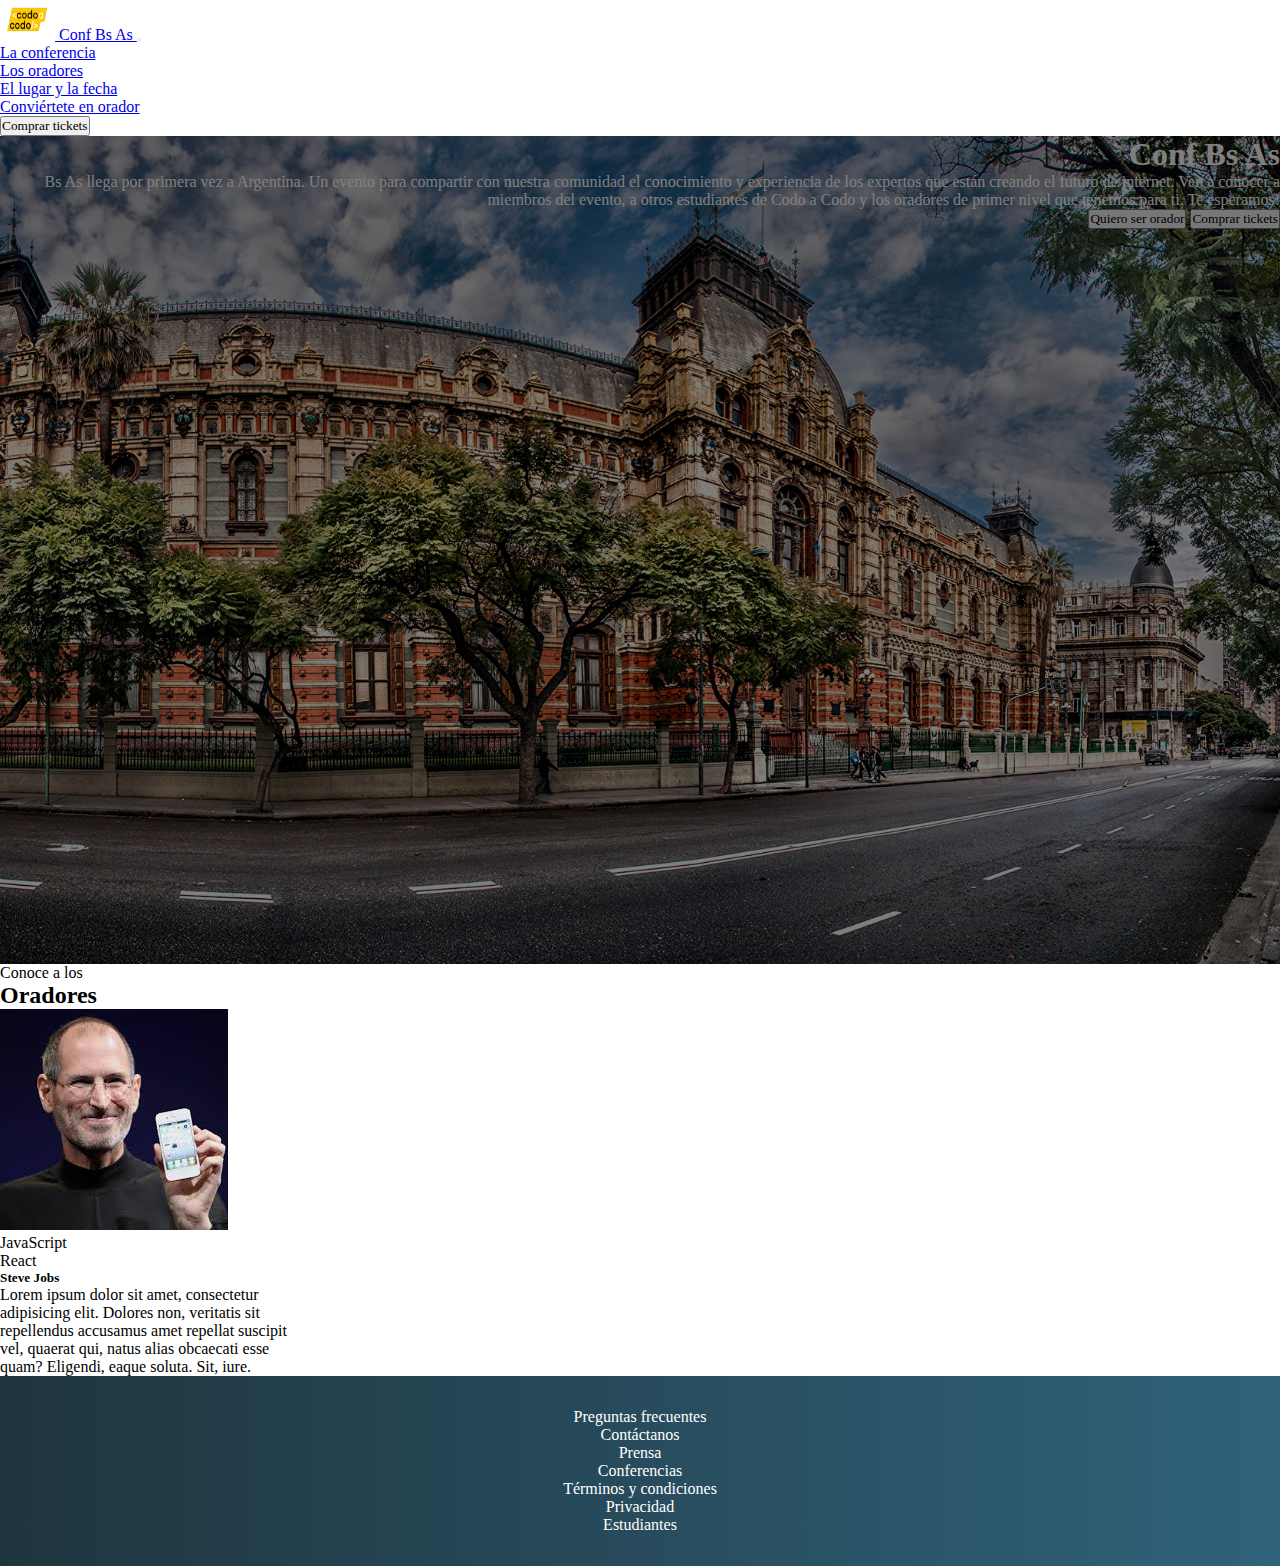
==== index.html @ 7ee570ea "primer commit" ====
<!DOCTYPE html>
<html lang="en">
<head>
    <meta charset="UTF-8">
    <meta http-equiv="X-UA-Compatible" content="IE=edge">
    <meta name="viewport" content="width=device-width, initial-scale=1.0">
    <meta name="description" content="Milovet brinda un servicio veterinario a domicilio caracterizado por los más altos estándares de calidad y calidez, 
    otorgando atención integral desde la comididad de tu casa.">
    <meta name="keywords" content="veterinaria, vet, veterinary, pet, dog, cat, health, healthcare, mascota, mascotas, perro, perros, gato, gatos, atención médica, médico, médica, vacuna, juguetes">
    <title>Inicio</title>
    <!-- Favicon -->
    <link rel="icon" type="image/x-icon" href="./img/codoacodo.png">
    <!-- Bootstrap -->
    <link href="https://cdn.jsdelivr.net/npm/bootstrap@5.3.2/dist/css/bootstrap.min.css" rel="stylesheet" integrity="sha384-T3c6CoIi6uLrA9TneNEoa7RxnatzjcDSCmG1MXxSR1GAsXEV/Dwwykc2MPK8M2HN" crossorigin="anonymous">
    <!-- AOS -->
    <link href="https://unpkg.com/aos@2.3.1/dist/aos.css" rel="stylesheet">
    <!-- FontAwesome -->
    <link rel="stylesheet" href="https://cdnjs.cloudflare.com/ajax/libs/font-awesome/4.7.0/css/font-awesome.min.css">
    <!-- styles.css -->
    <link rel="stylesheet" href="./css/styles.css">
</head>

<body>
    <header class="container-fluid d-flex justify-content-center align-items-center">
        <div class="overlay"></div>
        <div class="col-md-5 offset-md-5 header-content">
            <h1 class="mb-3">Conf Bs As</h1>
            <p class="mb-3">Bs As llega por primera vez a Argentina. Un evento para compartir con nuestra comunidad el conocimiento y experiencia de los expertos que están creando el futuro de internet. Ven a conocer a miembros del evento, a otros estudiantes de Codo a Codo y los oradores de primer nivel que tenemos para ti. Te esperamos!</p>
            <div class="mt-4 d-flex justify-content-end gap-3">
                <button type="button" class="btn btn-outline-light">Quiero ser orador</button>
                <button type="button" class="btn btn-success">Comprar tickets</button>
            </div>
        </div>
    </header>

    <!-- navbar -->
    <nav class="navbar sticky-top bg-dark navbar-expand-lg bg-body-tertiary" data-bs-theme="dark">
        <div class="container-fluid justify-content-between align-items-center">
            <div class="col-md-4 offset-md-1">
                <a class="navbar-brand" href="#">
                    <img src="./img/codoacodo.png" alt="Logo" width="55" height="40" class="d-inline-block align-text-center">
                    Conf Bs As
                </a>
                <button class="navbar-toggler" type="button" data-bs-toggle="collapse" data-bs-target="#navbarNav" aria-controls="navbarNav" aria-expanded="false" aria-label="Toggle navigation">
                    <span class="navbar-toggler-icon"></span>
                </button>
            </div>
            <div class="collapse navbar-collapse" id="navbarNav">
                <ul class="navbar-nav">
                    <li class="nav-item">
                        <a class="nav-link active" aria-current="page" href="#">La conferencia</a>
                    </li>
                    <li class="nav-item">
                        <a class="nav-link" href="#">Los oradores</a>
                    </li>
                    <li class="nav-item">
                        <a class="nav-link" href="#">El lugar y la fecha</a>
                    </li>
                    <li class="nav-item">
                        <a class="nav-link" href="#">Conviértete en orador</a>
                    </li>
                    <button class="btn btn-outline-success border-0">Comprar tickets</button>
                </ul>
            </div>
        </div>
    </nav>

    <!-- main -->
    <main>
        <section id="oradores" class="container-fluid mt-3 mb-5">
            <div class="row">
                <div class="col-12 d-flex flex-column justify-content-center align-items-center">
                    <p>Conoce a los</p>
                    <h2>Oradores</h2>
                </div>
            </div>
            <div class="row">
                <div class="col-12 d-flex flex-wrap justify-content-center align-items-center">
                    <div class="card" style="width: 18rem;">
                        <img src="./img/steve.jpg" class="card-img-top" alt="Steve Jobs">
                        <div class="d-flex">
                            <p class="card-item">JavaScript</p>
                            <p class="card-item">React</p>
                        </div>
                        <div class="card-body">
                            <h5 class="card-title">Steve Jobs</h5>
                            <p class="card-text">Lorem ipsum dolor sit amet, consectetur adipisicing elit. Dolores non, veritatis sit repellendus accusamus amet repellat suscipit vel, quaerat qui, natus alias obcaecati esse quam? Eligendi, eaque soluta. Sit, iure.</p>
                        </div>
                    </div>
                </div>
            </div>
        </section>
    </main>

    <!-- footer -->
    <footer class="container-fluid">
        <div class="row">
            <ul class="col-12 d-flex flex-column flex-md-row justify-content-center align-items-center gap-5">
                <li class="col-md-1"><a href="#">Preguntas frecuentes</a></li>
                <li class="col-md-1"><a href="#">Contáctanos</a></li>
                <li class="col-md-1"><a href="#">Prensa</a></li>
                <li class="col-md-1"><a href="#">Conferencias</a></li>
                <li class="col-md-1"><a href="#">Términos y condiciones</a></li>
                <li class="col-md-1"><a href="#">Privacidad</a></li>
                <li class="col-md-1"><a href="#">Estudiantes</a></li>
            </ul>
        </div>
    </footer>

    <!-- Bootstrap -->
    <script src="https://cdn.jsdelivr.net/npm/bootstrap@5.3.2/dist/js/bootstrap.bundle.min.js" integrity="sha384-C6RzsynM9kWDrMNeT87bh95OGNyZPhcTNXj1NW7RuBCsyN/o0jlpcV8Qyq46cDfL" crossorigin="anonymous"></script>
    <!-- AOS -->
    <script src="https://unpkg.com/aos@2.3.1/dist/aos.js"></script>
    <script>
        AOS.init();
    </script>
</body>
</html>
---- css/styles.css ----
/* .................................

            GLOBAL STYLES 

   .................................
*/
/*RESET HTML, BOOTSTRAP STYLES*/
* {
  margin: 0;
  padding: 0;
  font-family: "Itim", cursive;
  font-display: swap;
}

body {
  min-height: 100vh;
}

hr {
  opacity: 1;
}

p {
  padding: 0;
  margin: 0;
}

ul {
  padding: 0;
  margin: 0;
}

/* GRID */
body {
  display: grid;
  grid-template-areas: "nav" "header" "main" "footer";
  grid-template-rows: repeat(4, auto);
  grid-template-columns: auto;
}
body nav {
  grid-area: nav;
}
body header {
  grid-area: header;
}
body main {
  grid-area: main;
}
body footer {
  grid-area: footer;
}


/* HEADER */
header {
  position: relative;
  height: 92vh;
  background-image: url("../img/hawaii.jpg");
  background-size: cover;
  background-position: center center;
  color: white;
  text-align: end;
}

.overlay {
  top: 0;
  left: 0;
  width: 100%;
  height: 100%;
  position: absolute;
  background-color: rgba(0, 0, 0, 0.5);
}

.header-content {
  z-index: 1;
}

/* FOOTER */

footer {
  background: linear-gradient(to right, #1f353e, #30627b);
  color: white;
  padding: 2rem;
}

footer li {
  list-style: none;
  text-align: center;
}

footer a {
  color: white;
  text-decoration: none;
}

footer a:hover {
  text-decoration: none;
  color: #328f52;
}
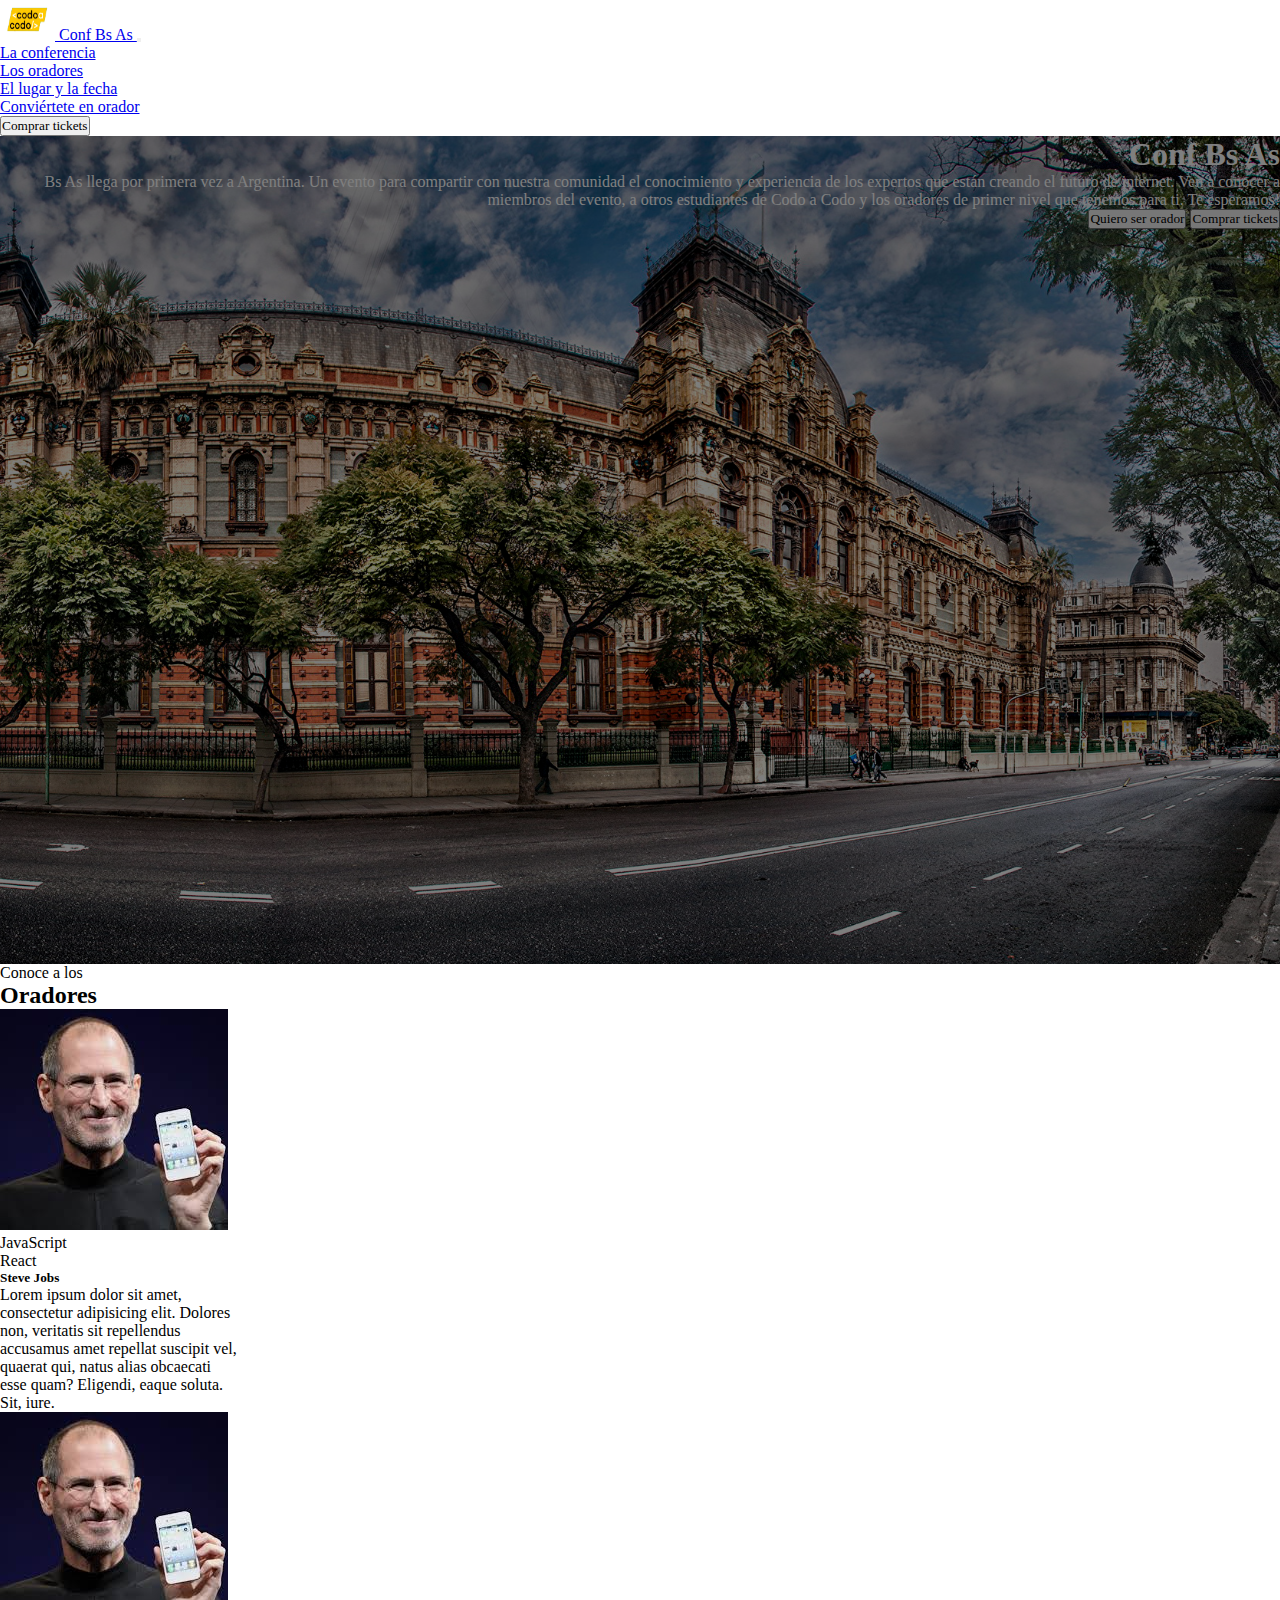
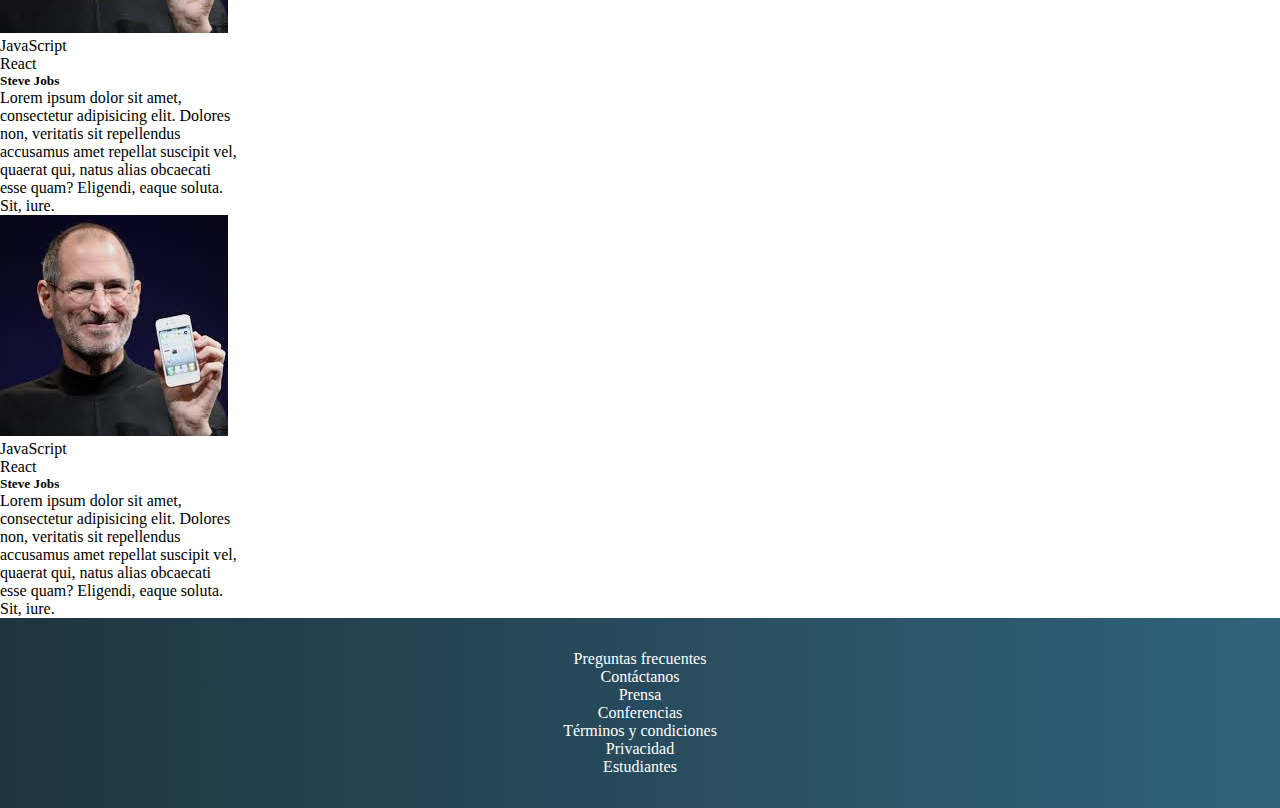
==== commit 9968a7a8: "tarjetas" ====
--- a/index.html
+++ b/index.html
@@ -75,9 +75,31 @@
                 </div>
             </div>
             <div class="row">
-                <div class="col-12 d-flex flex-wrap justify-content-center align-items-center">
-                    <div class="card" style="width: 18rem;">
-                        <img src="./img/steve.jpg" class="card-img-top" alt="Steve Jobs">
+                <div class="col-10 offset-1 d-flex flex-wrap justify-content-center align-items-center gap-5">
+                    <div class="card">
+                        <img src="./img/steve.jpg" class="card-img-top img-fluid" alt="Steve Jobs">
+                        <div class="d-flex">
+                            <p class="card-item">JavaScript</p>
+                            <p class="card-item">React</p>
+                        </div>
+                        <div class="card-body">
+                            <h5 class="card-title">Steve Jobs</h5>
+                            <p class="card-text">Lorem ipsum dolor sit amet, consectetur adipisicing elit. Dolores non, veritatis sit repellendus accusamus amet repellat suscipit vel, quaerat qui, natus alias obcaecati esse quam? Eligendi, eaque soluta. Sit, iure.</p>
+                        </div>
+                    </div>
+                    <div class="card">
+                        <img src="./img/steve.jpg" class="card-img-top img-fluid" alt="Steve Jobs">
+                        <div class="d-flex">
+                            <p class="card-item">JavaScript</p>
+                            <p class="card-item">React</p>
+                        </div>
+                        <div class="card-body">
+                            <h5 class="card-title">Steve Jobs</h5>
+                            <p class="card-text">Lorem ipsum dolor sit amet, consectetur adipisicing elit. Dolores non, veritatis sit repellendus accusamus amet repellat suscipit vel, quaerat qui, natus alias obcaecati esse quam? Eligendi, eaque soluta. Sit, iure.</p>
+                        </div>
+                    </div>
+                    <div class="card">
+                        <img src="./img/steve.jpg" class="card-img-top img-fluid" alt="Steve Jobs">
                         <div class="d-flex">
                             <p class="card-item">JavaScript</p>
                             <p class="card-item">React</p>
@@ -95,7 +117,7 @@
     <!-- footer -->
     <footer class="container-fluid">
         <div class="row">
-            <ul class="col-12 d-flex flex-column flex-md-row justify-content-center align-items-center gap-5">
+            <ul class="col-12 d-flex flex-column flex-md-row flex-wrap justify-content-center align-items-center gap-5">
                 <li class="col-md-1"><a href="#">Preguntas frecuentes</a></li>
                 <li class="col-md-1"><a href="#">Contáctanos</a></li>
                 <li class="col-md-1"><a href="#">Prensa</a></li>
--- a/css/styles.css
+++ b/css/styles.css
@@ -75,6 +75,12 @@
   z-index: 1;
 }
 
+/* SECTION ORADORES */
+
+.card {
+  width: 15rem;
+}
+
 /* FOOTER */
 
 footer {
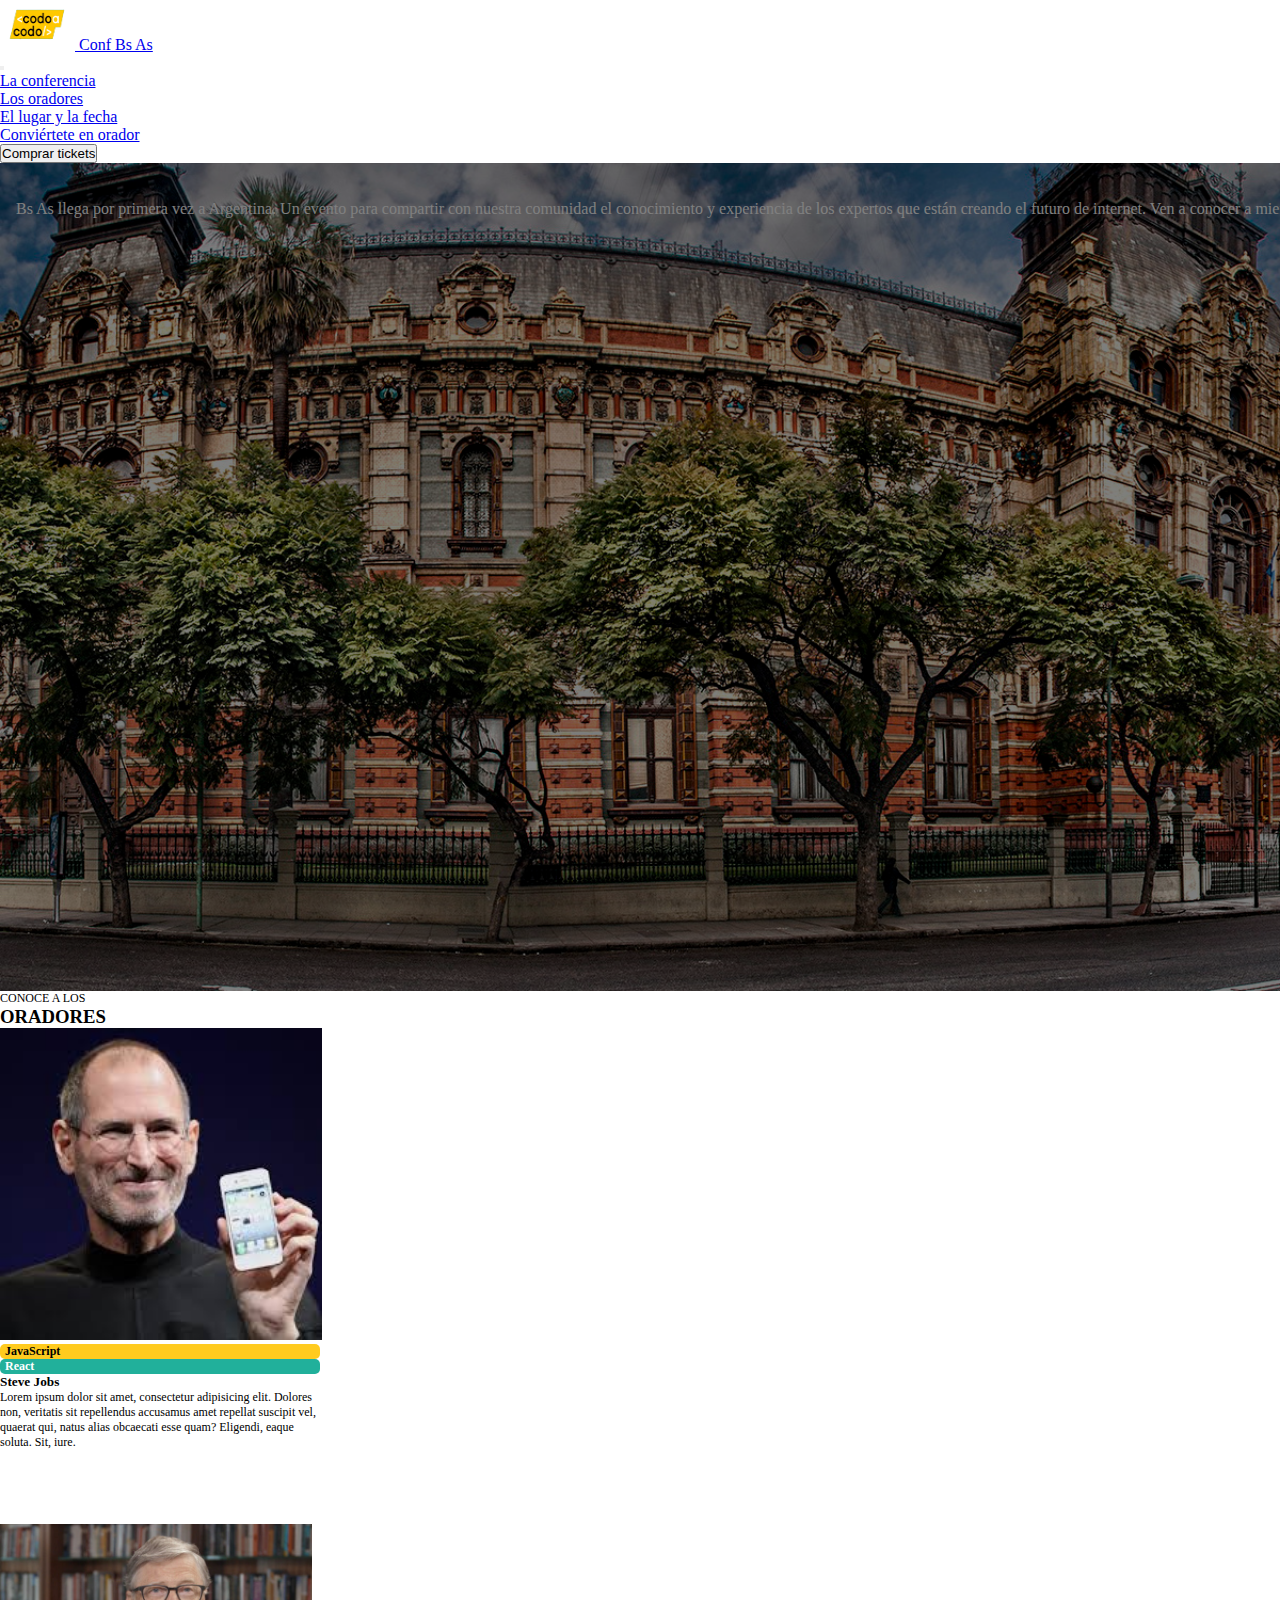
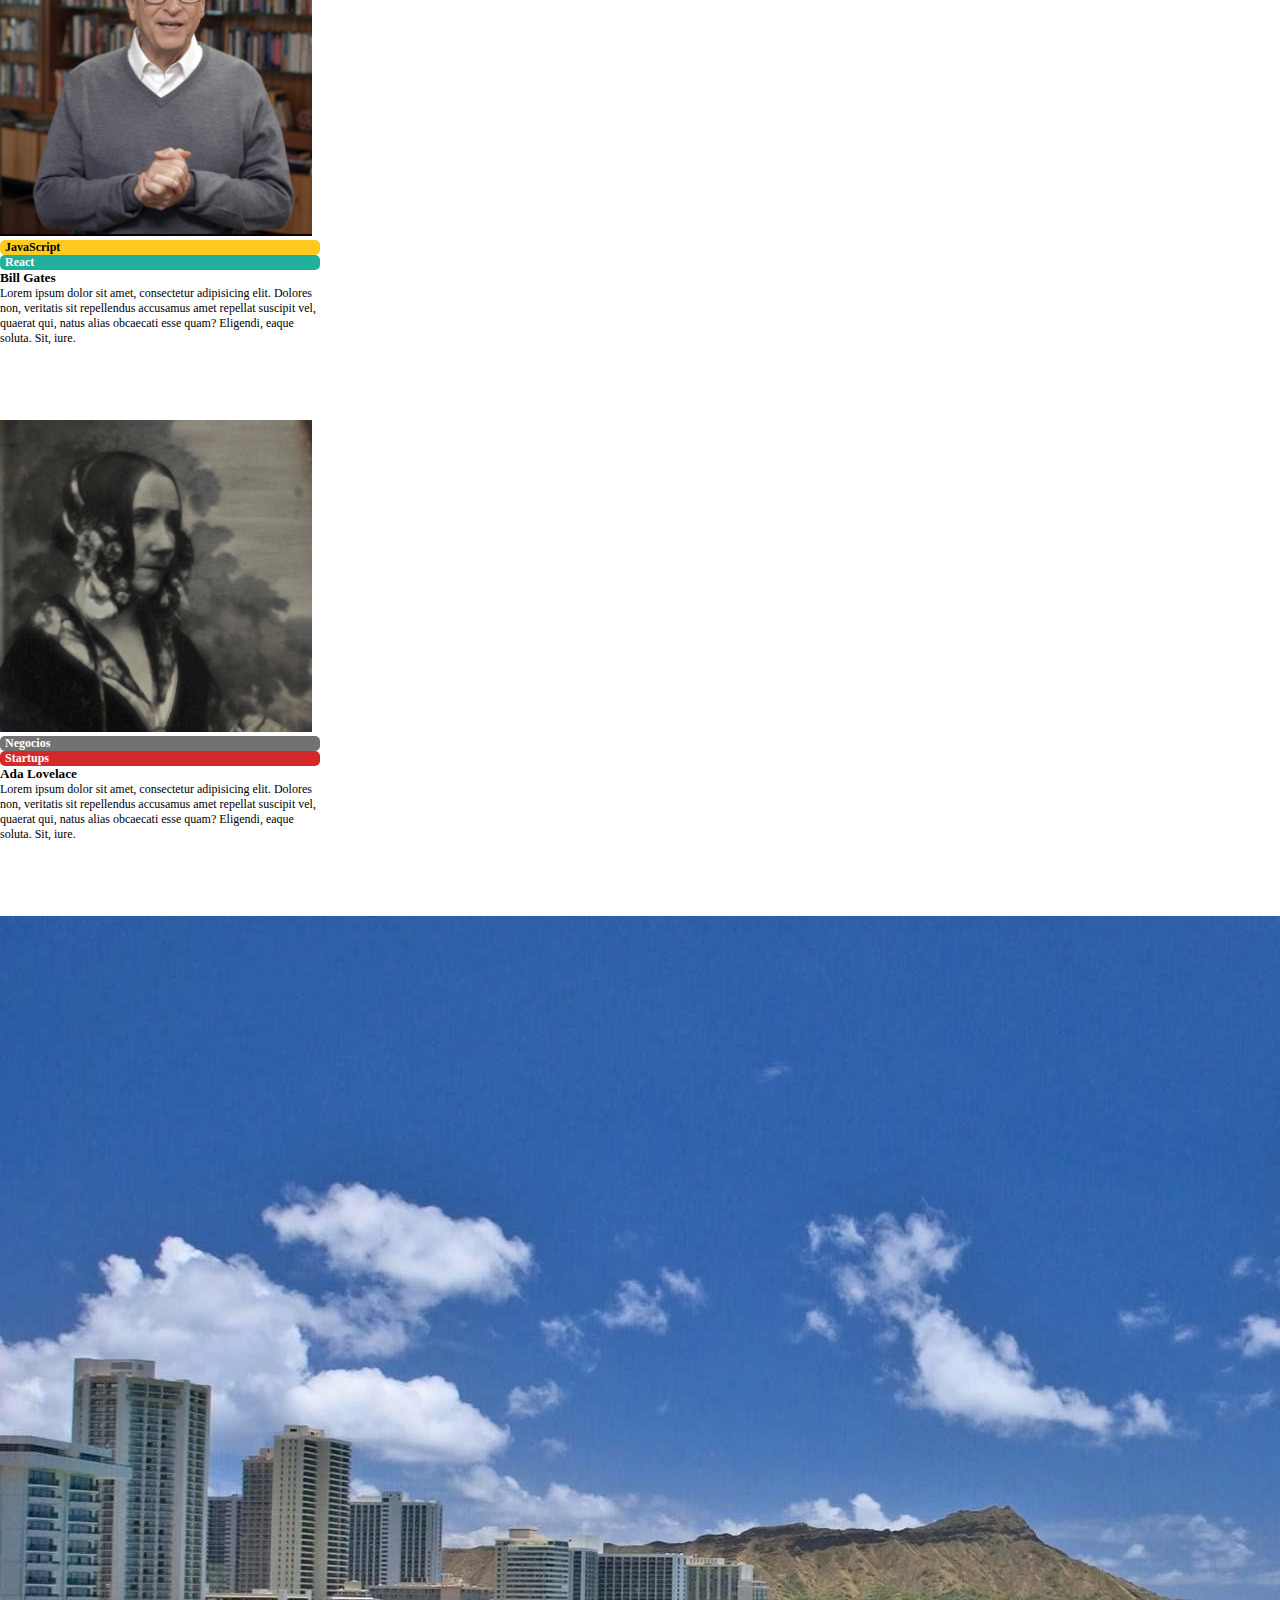
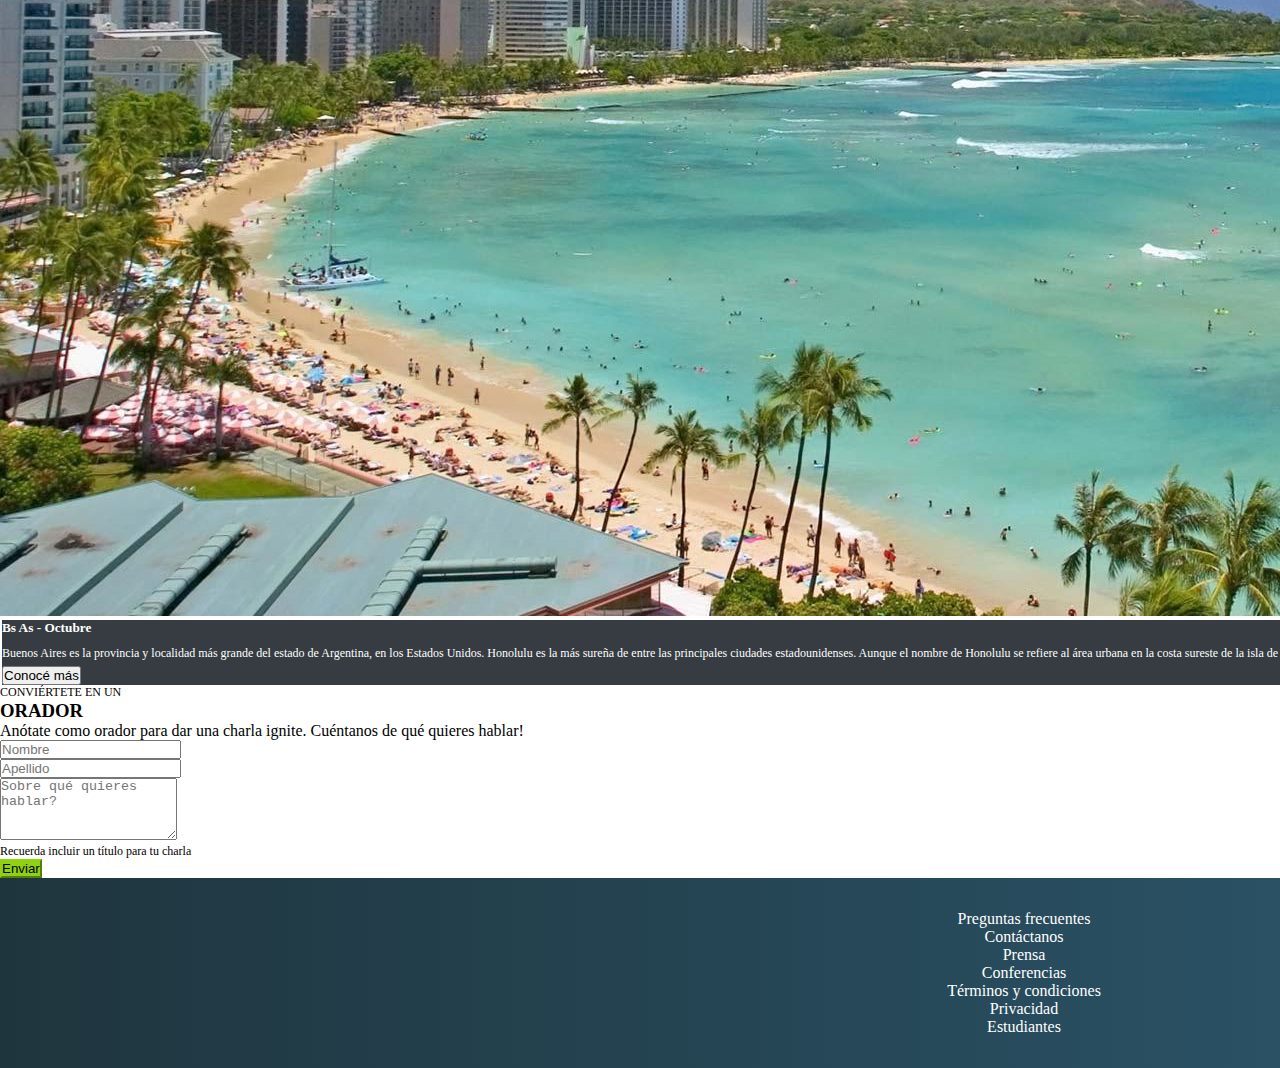
==== commit 03a35cbd: "secciones locacion y postulacion" ====
--- a/index.html
+++ b/index.html
@@ -38,14 +38,14 @@
         <div class="container-fluid justify-content-between align-items-center">
             <div class="col-md-4 offset-md-1">
                 <a class="navbar-brand" href="#">
-                    <img src="./img/codoacodo.png" alt="Logo" width="55" height="40" class="d-inline-block align-text-center">
+                    <img src="./img/codoacodo.png" alt="Logo" width="75" height="50" class="d-inline-block align-text-center">
                     Conf Bs As
                 </a>
-                <button class="navbar-toggler" type="button" data-bs-toggle="collapse" data-bs-target="#navbarNav" aria-controls="navbarNav" aria-expanded="false" aria-label="Toggle navigation">
-                    <span class="navbar-toggler-icon"></span>
-                </button>
             </div>
-            <div class="collapse navbar-collapse" id="navbarNav">
+            <button class="navbar-toggler" type="button" data-bs-toggle="collapse" data-bs-target="#navbarNav" aria-controls="navbarNav" aria-expanded="false" aria-label="Toggle navigation">
+                <span class="navbar-toggler-icon"></span>
+            </button>
+            <div class="collapse navbar-collapse ps-lg-5" id="navbarNav">
                 <ul class="navbar-nav">
                     <li class="nav-item">
                         <a class="nav-link active" aria-current="page" href="#">La conferencia</a>
@@ -70,45 +70,90 @@
         <section id="oradores" class="container-fluid mt-3 mb-5">
             <div class="row">
                 <div class="col-12 d-flex flex-column justify-content-center align-items-center">
-                    <p>Conoce a los</p>
-                    <h2>Oradores</h2>
+                    <p class="uppercase small-letter">Conoce a los</p>
+                    <h3 class="uppercase">Oradores</h3>
                 </div>
             </div>
-            <div class="row">
-                <div class="col-10 offset-1 d-flex flex-wrap justify-content-center align-items-center gap-5">
+            <div class="row mt-3">
+                <div class="col-12 d-flex flex-wrap justify-content-center align-items-center gap-5">
                     <div class="card">
                         <img src="./img/steve.jpg" class="card-img-top img-fluid" alt="Steve Jobs">
-                        <div class="d-flex">
-                            <p class="card-item">JavaScript</p>
-                            <p class="card-item">React</p>
-                        </div>
                         <div class="card-body">
+                            <div class="d-flex align-items-end gap-1">
+                                <p class="card-item bg-yellow">JavaScript</p>
+                                <p class="card-item bg-green">React</p>
+                            </div>
                             <h5 class="card-title">Steve Jobs</h5>
                             <p class="card-text">Lorem ipsum dolor sit amet, consectetur adipisicing elit. Dolores non, veritatis sit repellendus accusamus amet repellat suscipit vel, quaerat qui, natus alias obcaecati esse quam? Eligendi, eaque soluta. Sit, iure.</p>
                         </div>
                     </div>
                     <div class="card">
-                        <img src="./img/steve.jpg" class="card-img-top img-fluid" alt="Steve Jobs">
-                        <div class="d-flex">
-                            <p class="card-item">JavaScript</p>
-                            <p class="card-item">React</p>
-                        </div>
+                        <img src="./img/bill.jpg" class="card-img-top img-fluid" alt="Bill Gates">
                         <div class="card-body">
-                            <h5 class="card-title">Steve Jobs</h5>
+                            <div class="d-flex align-items-end gap-1">
+                                <p class="card-item bg-yellow">JavaScript</p>
+                                <p class="card-item bg-green">React</p>
+                            </div>
+                            <h5 class="card-title">Bill Gates</h5>
                             <p class="card-text">Lorem ipsum dolor sit amet, consectetur adipisicing elit. Dolores non, veritatis sit repellendus accusamus amet repellat suscipit vel, quaerat qui, natus alias obcaecati esse quam? Eligendi, eaque soluta. Sit, iure.</p>
                         </div>
                     </div>
                     <div class="card">
-                        <img src="./img/steve.jpg" class="card-img-top img-fluid" alt="Steve Jobs">
-                        <div class="d-flex">
-                            <p class="card-item">JavaScript</p>
-                            <p class="card-item">React</p>
-                        </div>
+                        <img src="./img/ada.jpeg" class="card-img-top img-fluid" alt="Ada Lovelace">
                         <div class="card-body">
-                            <h5 class="card-title">Steve Jobs</h5>
+                            <div class="d-flex align-items-end gap-1">
+                                <p class="card-item bg-grey">Negocios</p>
+                                <p class="card-item bg-red">Startups</p>
+                            </div>
+                            <h5 class="card-title">Ada Lovelace</h5>
                             <p class="card-text">Lorem ipsum dolor sit amet, consectetur adipisicing elit. Dolores non, veritatis sit repellendus accusamus amet repellat suscipit vel, quaerat qui, natus alias obcaecati esse quam? Eligendi, eaque soluta. Sit, iure.</p>
                         </div>
                     </div>
+                </div>
+            </div>
+        </section>
+
+        <section id="locacion" class="container-fluid">
+            <div class="row">
+                <div class="col-md-6 ps-0 pe-0">
+                    <img src="./img/honolulu.jpg" class="img-fluid" alt="Honolulu">
+                </div>
+                <div class="col-md-6 ms-0 location-content p-4 p-sm-3">
+                    <h5 class="location-title">Bs As - Octubre</h5>
+                    <p class="location-description mt-3 mb-3">Buenos Aires es la provincia y localidad más grande del estado de Argentina, en los Estados Unidos. 
+                        Honolulu es la más sureña de entre las principales ciudades estadounidenses. Aunque el nombre de Honolulu se refiere al área urbana en 
+                        la costa sureste de la isla de Oahu, la ciudad y el condado de Honolulu han formado una ciudad-condado consolidada que cubre toda la ciudad 
+                        (aproximadamente 600 km<sup>2</sup> de superficie).</p>
+                    <button type="button" class="btn btn-outline-light">Conocé más</button>
+                </div>
+            </div>
+        </section>
+
+        <section id="postulacion" class="container-fluid mt-4 mb-4">
+            <div class="row">
+                <div class="col-12 d-flex flex-column justify-content-center align-items-center">
+                    <p class="uppercase small-letter">Conviértete en un</p>
+                    <h3 class="uppercase">Orador</h3>
+                </div>
+                <div class="col-12 d-flex flex-column justify-content-center align-items-center">
+                    <div class="col-10 d-flex justify-content-center">
+                        <p>Anótate como orador para dar una charla ignite. Cuéntanos de qué quieres hablar!</p>
+                    </div>
+                    <form class="col-10 col-lg-6 mt-3" action="." method="POST">
+                        <div class="row mb-3">
+                            <div class="col">
+                                <input type="text" class="form-control form-control-sm" placeholder="Nombre">
+                            </div>
+                            <div class="col">
+                                <input type="text" class="form-control form-control-sm" placeholder="Apellido">
+                            </div>
+                        </div>
+                        <div class="mb-3 d-flex flex-column gap-2">
+                            <textarea class="form-control" placeholder="Sobre qué quieres hablar?" rows="4"></textarea>
+                            <p class="textarea-description">Recuerda incluir un título para tu charla</p>
+                        </div>
+                        <button type="submit" class="btn btn-secondary w-100 submit">Enviar</button>
+                    </form>
                 </div>
             </div>
         </section>
@@ -117,7 +162,7 @@
     <!-- footer -->
     <footer class="container-fluid">
         <div class="row">
-            <ul class="col-12 d-flex flex-column flex-md-row flex-wrap justify-content-center align-items-center gap-5">
+            <ul class="col-12 d-flex flex-column flex-md-row flex-wrap justify-content-center align-items-center gap-2 gap-md-5">
                 <li class="col-md-1"><a href="#">Preguntas frecuentes</a></li>
                 <li class="col-md-1"><a href="#">Contáctanos</a></li>
                 <li class="col-md-1"><a href="#">Prensa</a></li>
--- a/css/styles.css
+++ b/css/styles.css
@@ -4,12 +4,11 @@
 
    .................................
 */
+
 /*RESET HTML, BOOTSTRAP STYLES*/
 * {
   margin: 0;
   padding: 0;
-  font-family: "Itim", cursive;
-  font-display: swap;
 }
 
 body {
@@ -79,6 +78,89 @@
 
 .card {
   width: 15rem;
+  height: 28rem;
+}
+
+.card-img-top {
+  height: 15rem;
+}
+
+.card-item {
+  font-size: 12px;
+  font-weight: 600;
+  border-radius: 5px;
+  padding: 0 5px;
+}
+
+.bg-yellow {
+  background-color: #ffcb1f;
+}
+
+.bg-green {
+  background-color: #21b09b;
+  color:white;
+}
+
+.bg-grey {
+  background-color: #727272;
+  color:white;
+}
+
+.bg-red {
+  background-color: #d52828;
+  color:white;
+}
+
+.card-text {
+  font-size: 12px;
+}
+
+@media screen and (min-width: 960px) {
+  .card {
+    width: 20rem;
+    height: 31rem;
+  }
+
+  .card-img-top {
+    height: 19.5rem;
+  }
+}
+
+/* SECTION LOCACION */
+
+.location-content {
+  color: white;
+  background-color: #363c41;
+  border-left: 2px solid white;
+}
+
+.location-description {
+  font-size: 12px;
+  line-height: 25px;
+}
+
+/* SECTION POSTULACION */
+
+.uppercase {
+  text-transform: uppercase;
+}
+
+.small-letter {
+  font-size: 12px;
+}
+
+.submit {
+  background-color: #8fd211;
+  border-color: #8fd211;
+}
+
+.submit:hover {
+  background-color: #6da10d;
+  border-color: #6da10d;
+}
+
+.textarea-description {
+  font-size: 12px;
 }
 
 /* FOOTER */
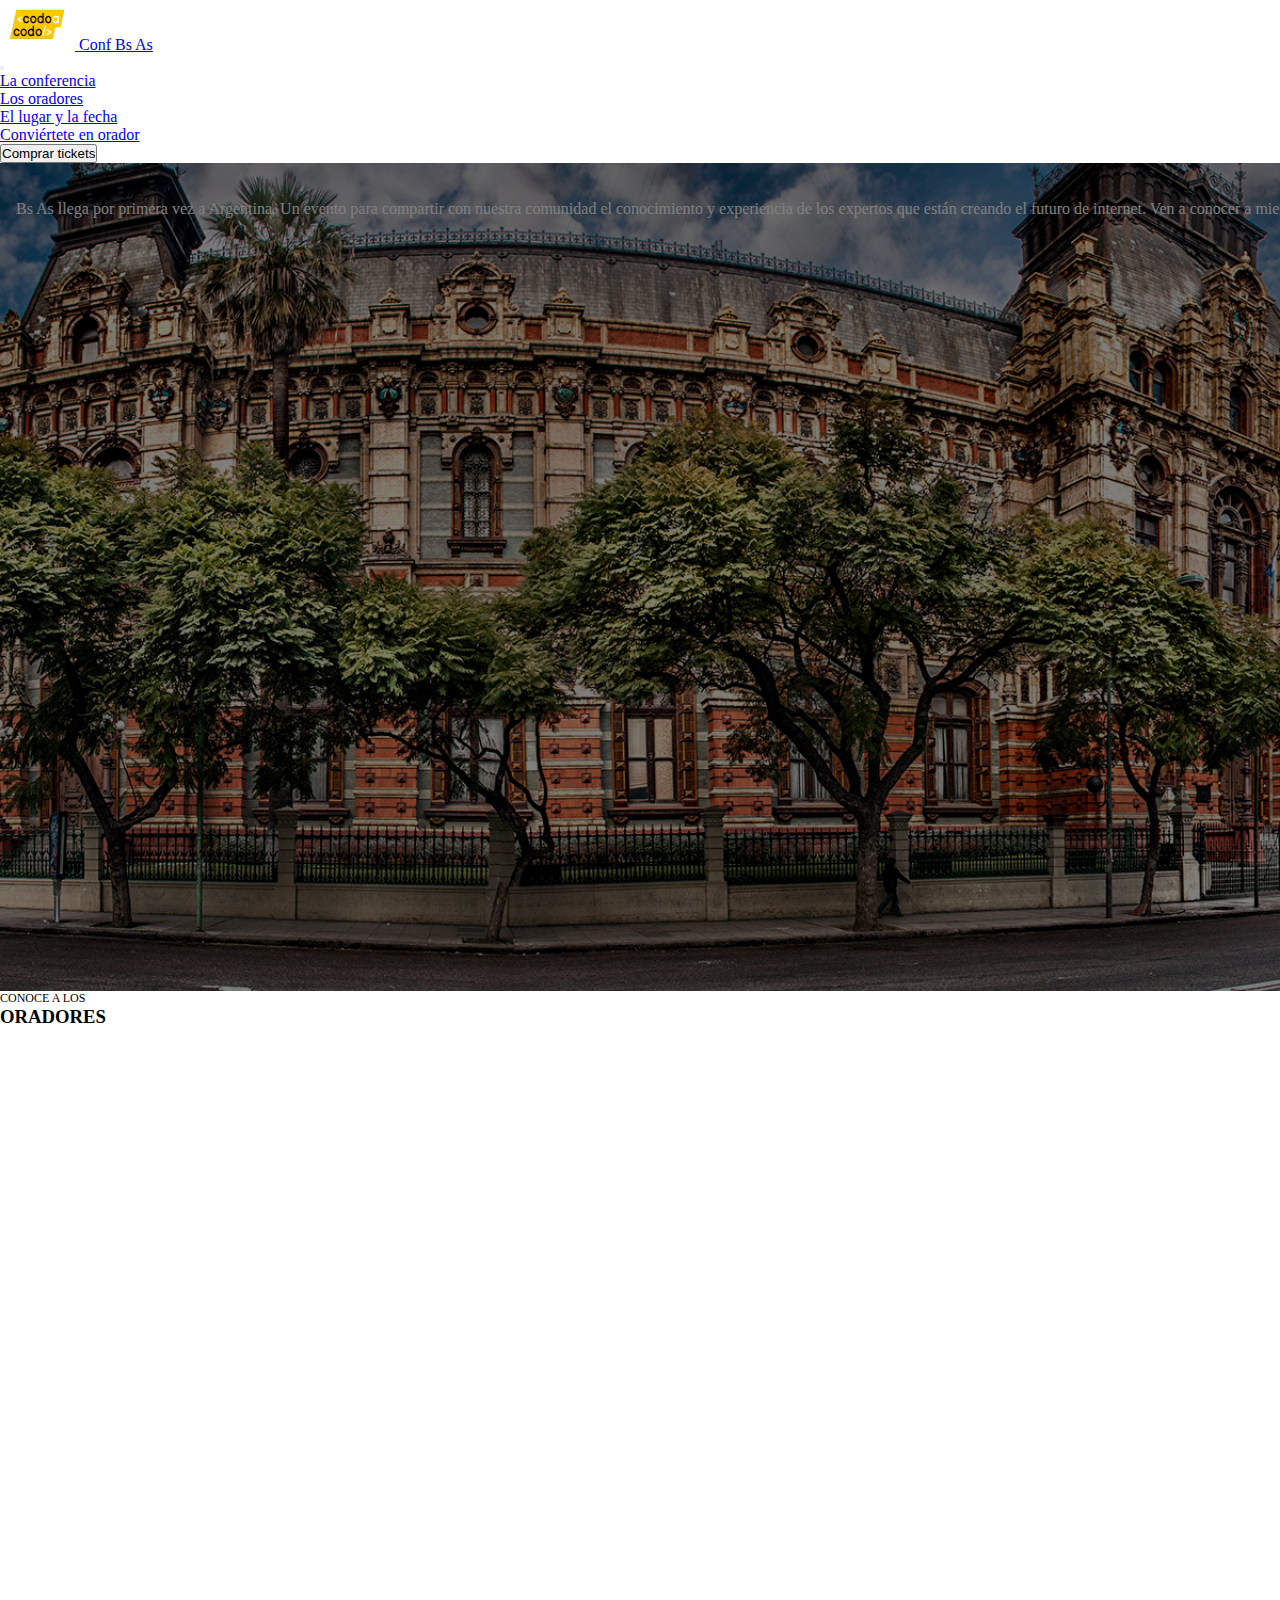
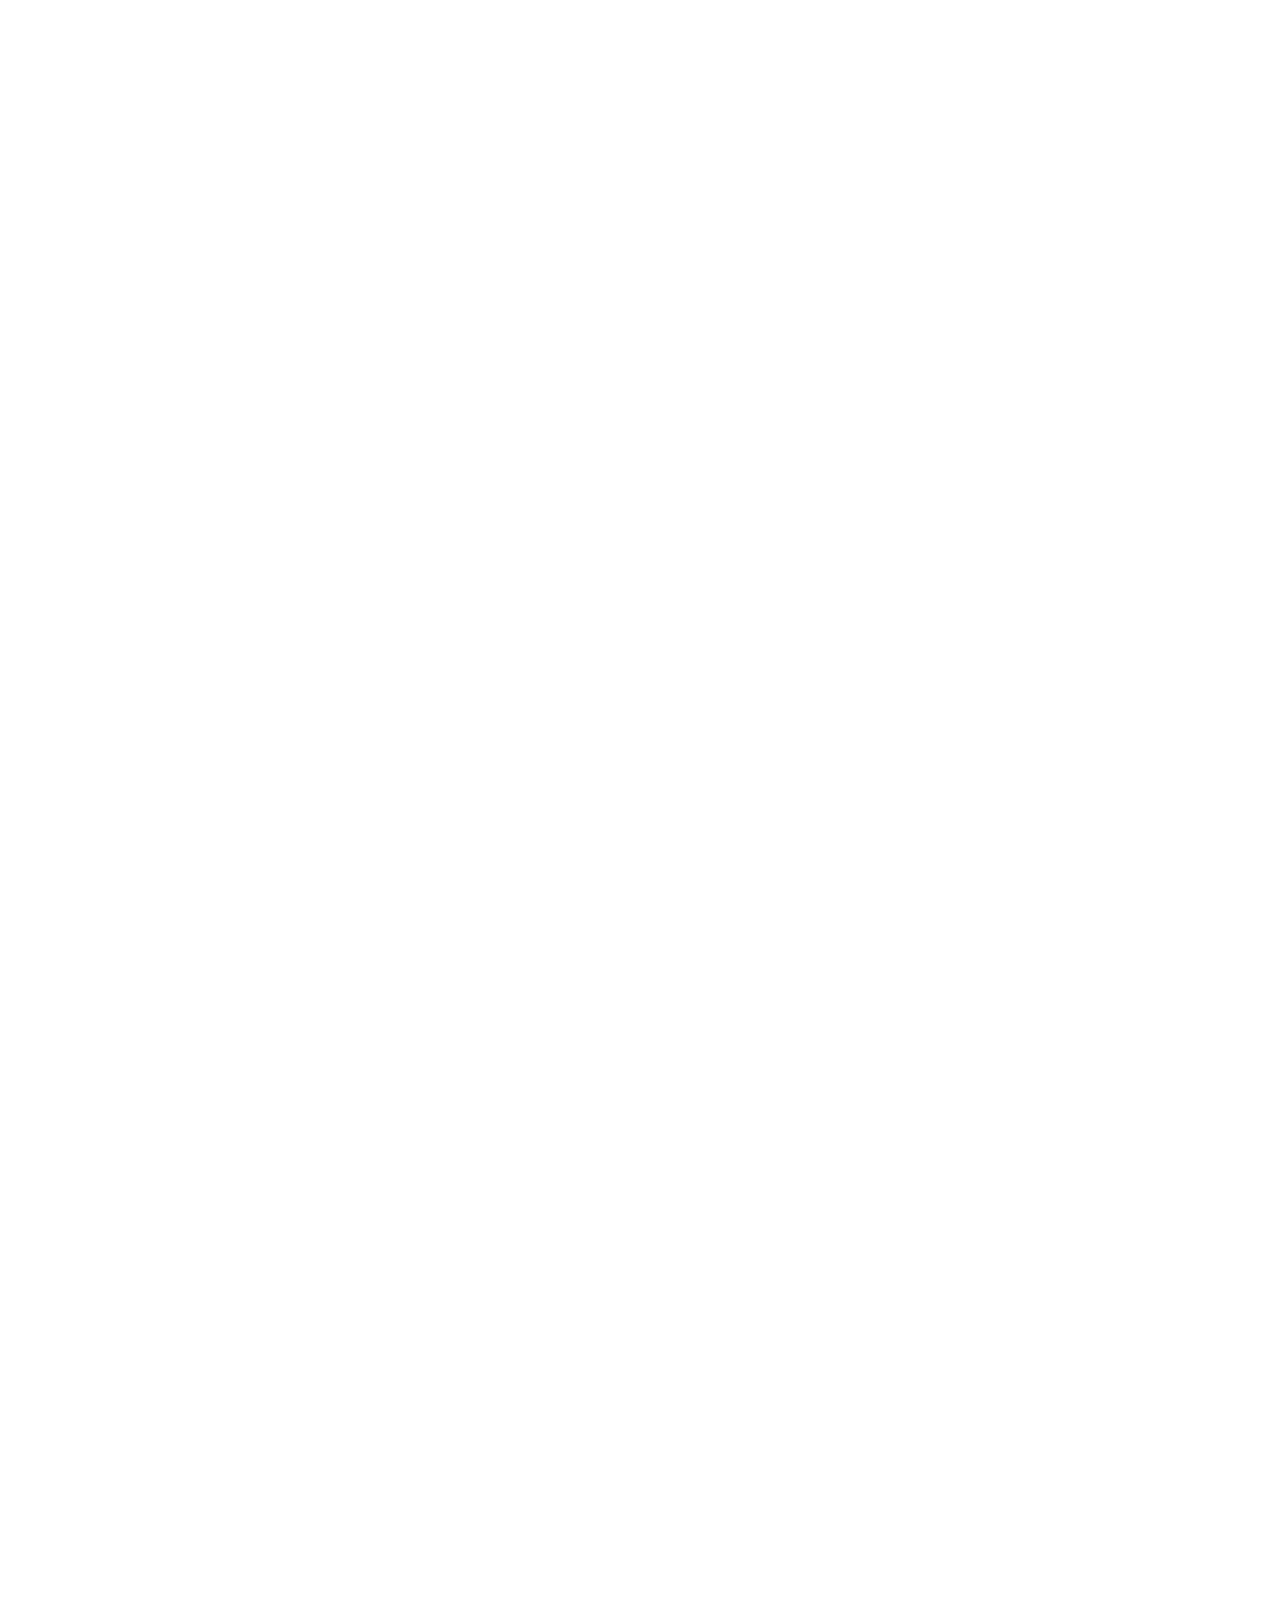
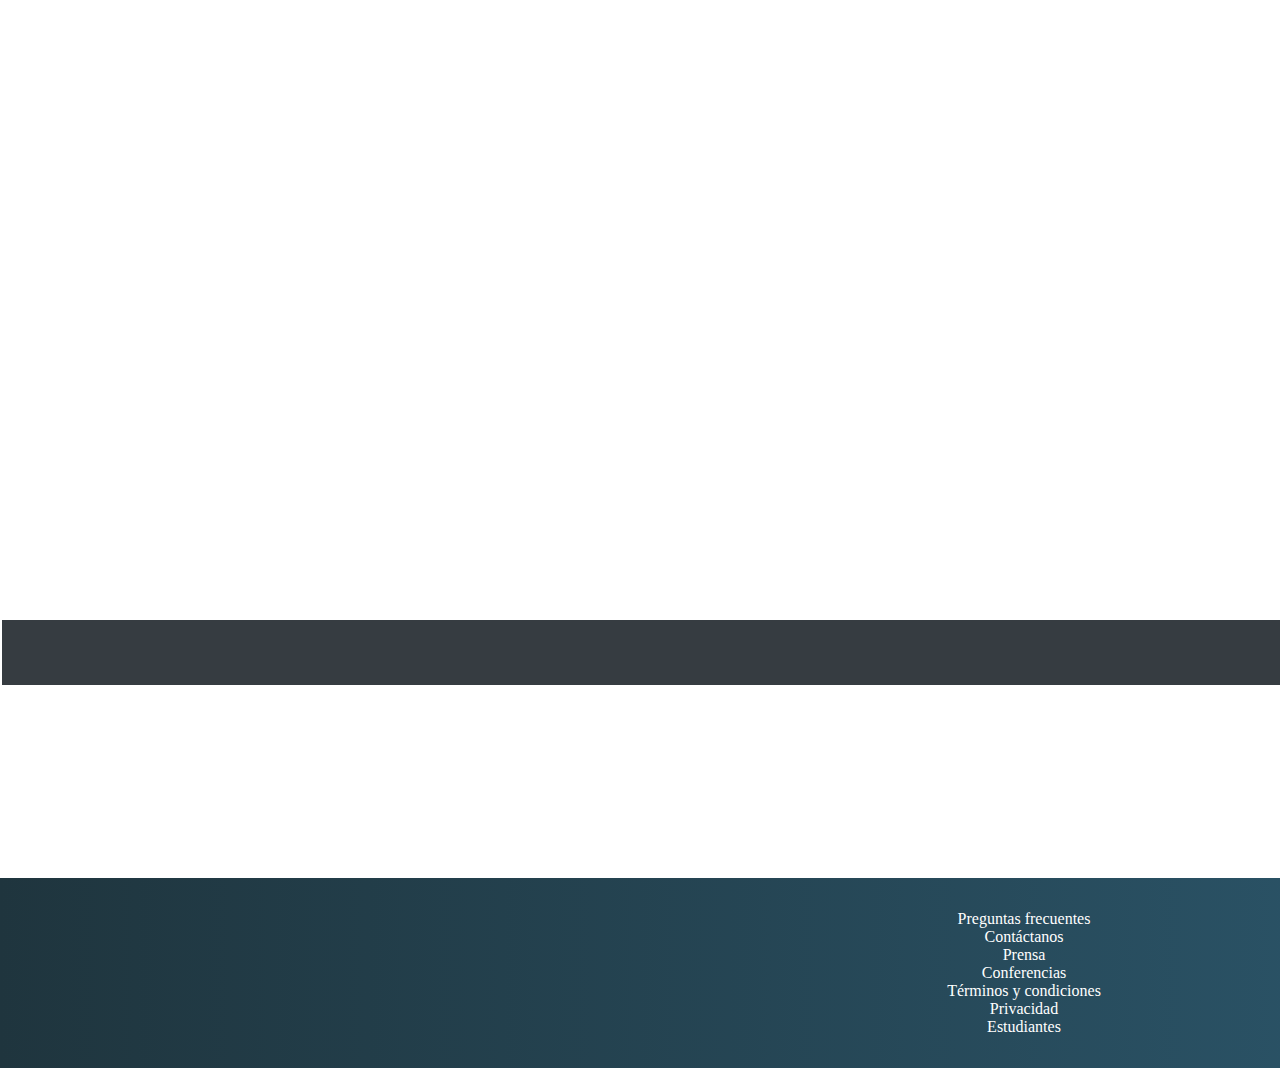
==== commit d0e27f5a: "animaciones" ====
--- a/index.html
+++ b/index.html
@@ -51,13 +51,13 @@
                         <a class="nav-link active" aria-current="page" href="#">La conferencia</a>
                     </li>
                     <li class="nav-item">
-                        <a class="nav-link" href="#">Los oradores</a>
+                        <a class="nav-link" href="#oradores">Los oradores</a>
                     </li>
                     <li class="nav-item">
-                        <a class="nav-link" href="#">El lugar y la fecha</a>
+                        <a class="nav-link" href="#locacion">El lugar y la fecha</a>
                     </li>
                     <li class="nav-item">
-                        <a class="nav-link" href="#">Conviértete en orador</a>
+                        <a class="nav-link" href="#postulacion">Conviértete en orador</a>
                     </li>
                     <button class="btn btn-outline-success border-0">Comprar tickets</button>
                 </ul>
@@ -76,37 +76,43 @@
             </div>
             <div class="row mt-3">
                 <div class="col-12 d-flex flex-wrap justify-content-center align-items-center gap-5">
-                    <div class="card">
-                        <img src="./img/steve.jpg" class="card-img-top img-fluid" alt="Steve Jobs">
-                        <div class="card-body">
-                            <div class="d-flex align-items-end gap-1">
-                                <p class="card-item bg-yellow">JavaScript</p>
-                                <p class="card-item bg-green">React</p>
+                    <div data-aos="fade-up" data-aos-duration="1600">
+                        <div class="card">
+                            <img src="./img/steve.jpg" class="card-img-top img-fluid" alt="Steve Jobs">
+                            <div class="card-body">
+                                <div class="d-flex align-items-end gap-1">
+                                    <p class="card-item bg-yellow">JavaScript</p>
+                                    <p class="card-item bg-green">React</p>
+                                </div>
+                                <h5 class="card-title">Steve Jobs</h5>
+                                <p class="card-text">Lorem ipsum dolor sit amet, consectetur adipisicing elit. Dolores non, veritatis sit repellendus accusamus amet repellat suscipit vel, quaerat qui, natus alias obcaecati esse quam? Eligendi, eaque soluta. Sit, iure.</p>
                             </div>
-                            <h5 class="card-title">Steve Jobs</h5>
-                            <p class="card-text">Lorem ipsum dolor sit amet, consectetur adipisicing elit. Dolores non, veritatis sit repellendus accusamus amet repellat suscipit vel, quaerat qui, natus alias obcaecati esse quam? Eligendi, eaque soluta. Sit, iure.</p>
                         </div>
                     </div>
-                    <div class="card">
-                        <img src="./img/bill.jpg" class="card-img-top img-fluid" alt="Bill Gates">
-                        <div class="card-body">
-                            <div class="d-flex align-items-end gap-1">
-                                <p class="card-item bg-yellow">JavaScript</p>
-                                <p class="card-item bg-green">React</p>
+                    <div data-aos="fade-up" data-aos-duration="1600" data-aos-delay="100">
+                        <div class="card">
+                            <img src="./img/bill.jpg" class="card-img-top img-fluid" alt="Bill Gates">
+                            <div class="card-body">
+                                <div class="d-flex align-items-end gap-1">
+                                    <p class="card-item bg-yellow">JavaScript</p>
+                                    <p class="card-item bg-green">React</p>
+                                </div>
+                                <h5 class="card-title">Bill Gates</h5>
+                                <p class="card-text">Lorem ipsum dolor sit amet, consectetur adipisicing elit. Dolores non, veritatis sit repellendus accusamus amet repellat suscipit vel, quaerat qui, natus alias obcaecati esse quam? Eligendi, eaque soluta. Sit, iure.</p>
                             </div>
-                            <h5 class="card-title">Bill Gates</h5>
-                            <p class="card-text">Lorem ipsum dolor sit amet, consectetur adipisicing elit. Dolores non, veritatis sit repellendus accusamus amet repellat suscipit vel, quaerat qui, natus alias obcaecati esse quam? Eligendi, eaque soluta. Sit, iure.</p>
                         </div>
                     </div>
-                    <div class="card">
-                        <img src="./img/ada.jpeg" class="card-img-top img-fluid" alt="Ada Lovelace">
-                        <div class="card-body">
-                            <div class="d-flex align-items-end gap-1">
-                                <p class="card-item bg-grey">Negocios</p>
-                                <p class="card-item bg-red">Startups</p>
+                    <div data-aos="fade-up" data-aos-duration="1600" data-aos-delay="200">
+                        <div class="card">
+                            <img src="./img/ada.jpeg" class="card-img-top img-fluid" alt="Ada Lovelace">
+                            <div class="card-body">
+                                <div class="d-flex align-items-end gap-1">
+                                    <p class="card-item bg-grey">Negocios</p>
+                                    <p class="card-item bg-red">Startups</p>
+                                </div>
+                                <h5 class="card-title">Ada Lovelace</h5>
+                                <p class="card-text">Lorem ipsum dolor sit amet, consectetur adipisicing elit. Dolores non, veritatis sit repellendus accusamus amet repellat suscipit vel, quaerat qui, natus alias obcaecati esse quam? Eligendi, eaque soluta. Sit, iure.</p>
                             </div>
-                            <h5 class="card-title">Ada Lovelace</h5>
-                            <p class="card-text">Lorem ipsum dolor sit amet, consectetur adipisicing elit. Dolores non, veritatis sit repellendus accusamus amet repellat suscipit vel, quaerat qui, natus alias obcaecati esse quam? Eligendi, eaque soluta. Sit, iure.</p>
                         </div>
                     </div>
                 </div>
@@ -115,27 +121,27 @@
 
         <section id="locacion" class="container-fluid">
             <div class="row">
-                <div class="col-md-6 ps-0 pe-0">
-                    <img src="./img/honolulu.jpg" class="img-fluid" alt="Honolulu">
+                <div class="col-md-6 ps-0 pe-0" data-aos="fade-in" data-aos-duration="1400" data-aos-once="true">
+                    <img src="./img/honolulu.jpg" class="img-fluid locacion-img" alt="Honolulu">
                 </div>
                 <div class="col-md-6 ms-0 location-content p-4 p-sm-3">
-                    <h5 class="location-title">Bs As - Octubre</h5>
-                    <p class="location-description mt-3 mb-3">Buenos Aires es la provincia y localidad más grande del estado de Argentina, en los Estados Unidos. 
-                        Honolulu es la más sureña de entre las principales ciudades estadounidenses. Aunque el nombre de Honolulu se refiere al área urbana en 
-                        la costa sureste de la isla de Oahu, la ciudad y el condado de Honolulu han formado una ciudad-condado consolidada que cubre toda la ciudad 
-                        (aproximadamente 600 km<sup>2</sup> de superficie).</p>
-                    <button type="button" class="btn btn-outline-light">Conocé más</button>
+                    <h5 class="location-title" data-aos="fade-in" data-aos-duration="1400" data-aos-once="true">Bs As - Octubre</h5>
+                    <p class="location-description mt-3 mb-3" data-aos="fade-in" data-aos-duration="1400" data-aos-delay="200">Buenos Aires es la provincia y 
+                        localidad más grande del estado de Argentina, en los Estados Unidos. Honolulu es la más sureña de entre las principales ciudades 
+                        estadounidenses. Aunque el nombre de Honolulu se refiere al área urbana en la costa sureste de la isla de Oahu, la ciudad y el condado 
+                        de Honolulu han formado una ciudad-condado consolidada que cubre toda la ciudad  (aproximadamente 600 km<sup>2</sup> de superficie).</p>
+                    <button type="button" class="btn btn-outline-light" data-aos="fade-in" data-aos-duration="1200" data-aos-delay="300">Conocé más</button>
                 </div>
             </div>
         </section>
 
         <section id="postulacion" class="container-fluid mt-4 mb-4">
             <div class="row">
-                <div class="col-12 d-flex flex-column justify-content-center align-items-center">
+                <div class="col-12 d-flex flex-column justify-content-center align-items-center" data-aos="fade-up" data-aos-duration="1800" data-aos-once="true">
                     <p class="uppercase small-letter">Conviértete en un</p>
                     <h3 class="uppercase">Orador</h3>
                 </div>
-                <div class="col-12 d-flex flex-column justify-content-center align-items-center">
+                <div class="col-12 d-flex flex-column justify-content-center align-items-center" data-aos="flip-right" data-aos-duration="1800" data-aos-delay="400" data-aos-once="true">
                     <div class="col-10 d-flex justify-content-center">
                         <p>Anótate como orador para dar una charla ignite. Cuéntanos de qué quieres hablar!</p>
                     </div>
--- a/css/styles.css
+++ b/css/styles.css
@@ -59,6 +59,18 @@
   background-position: center center;
   color: white;
   text-align: end;
+  animation: kenburns-bottom-right 3s ease-out both;
+}
+
+@keyframes kenburns-bottom-right {
+  0% {
+    transform: scale(1);
+    transform-origin: right bottom;
+  }
+  100% {
+    transform: scale(1.05);
+    transform-origin: right bottom;
+  }
 }
 
 .overlay {
@@ -72,13 +84,32 @@
 
 .header-content {
   z-index: 1;
-}
+  animation: text-focus-in 1s cubic-bezier(0.550, 0.085, 0.680, 0.530) both;
+}
+
+@keyframes text-focus-in {
+  0% {
+    filter: blur(12px);
+    opacity: 0;
+  }
+  100% {
+    filter: blur(0px);
+    opacity: 1;
+  }
+}
+
 
 /* SECTION ORADORES */
 
 .card {
   width: 15rem;
   height: 28rem;
+  transition: .3s transform cubic-bezier(.155,1.105,.295,1.12),.3s box-shadow,.3s -webkit-transform cubic-bezier(.155,1.105,.295,1.12);
+}
+
+.card:hover{
+  box-shadow: 0 10px 20px rgba(0,0,0,.12), 0 4px 8px rgba(0,0,0,.06);
+  transform: scale(1.005);
 }
 
 .card-img-top {
@@ -128,6 +159,14 @@
 
 /* SECTION LOCACION */
 
+.locacion-img {
+  transition: all .3s ease-in-out
+}
+
+.locacion-img:hover {
+  transform: scale(1.01);
+}
+
 .location-content {
   color: white;
   background-color: #363c41;
